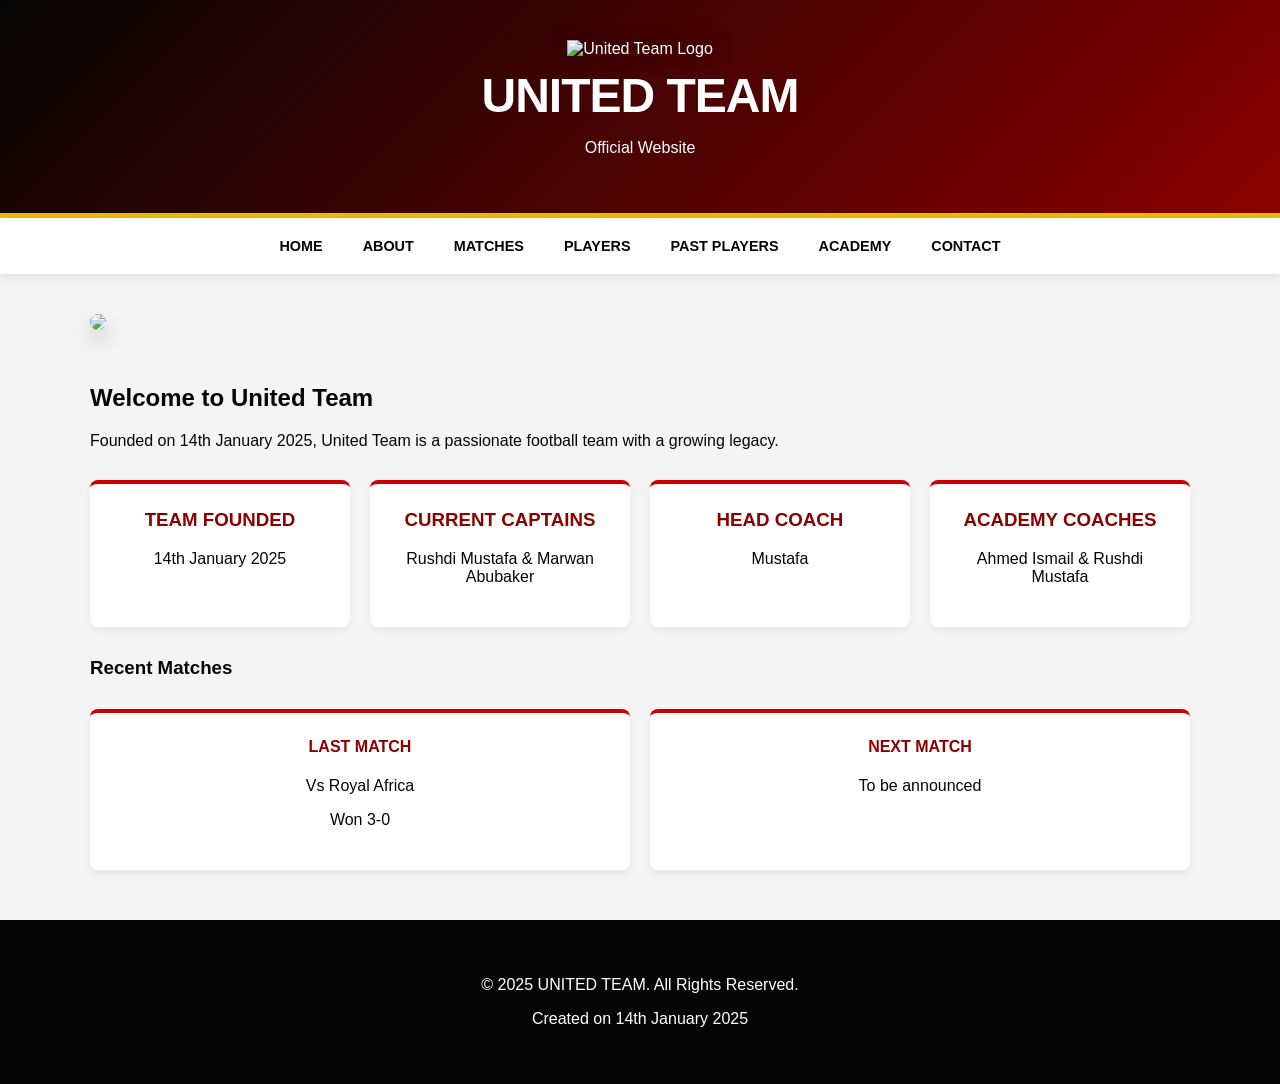
==== index.html @ cdd412ac "Add files via upload" ====
<!DOCTYPE html>
<html lang="en">

<head>
    <meta charset="UTF-8">
    <meta name="viewport" content="width=device-width, initial-scale=1.0">
    <link rel="stylesheet" href="style.css">
    <link rel="stylesheet" href="https://cloudflare.com">
    <link rel="stylesheet" href="https://cdnjs.cloudflare.com/ajax/libs/font-awesome/6.4.0/css/all.min.css">
    <title>UNITED TEAM - Official Website</title>
   
</head>

<body>
    <header>
        <img width="500" src="logo.jpg" alt="United Team Logo" class="logo">
        <h1>UNITED TEAM</h1>
        <p>Official Website</p>
    </header>

    <nav>
        <ul>
            <li><a href="indext.html" onclick="showSection('home')">Home</a></li>
            <li><a href="about.html" onclick="showSection('about')">About</a></li>
            <li><a href="match.html" onclick="showSection('matches')">Matches</a></li>
            <li><a href="players.html" onclick="showSection('players')">Players</a></li>
            <li><a href="pastplayer.html" onclick="showSection('Past-players')">Past Players</a></li>

            <li><a href="academy.html" onclick="showSection('academy')">Academy</a></li>
           
            <li><a href="contact.html" onclick="showSection('contact')">Contact</a></li>

        </ul>
    </nav>

    <div class="container">
        <section id="home" class="active-section">
            <div>
                <img width="950" src="/all3.jpg">

            </div>
            <h2>Welcome to United Team</h2>
            <p>Founded on 14th January 2025, United Team is a passionate football team with a growing legacy.</p>

            <div class="team-info">
                <div class="info-card">
                    <h3>Team Founded</h3>
                    <p>14th January 2025</p>
                </div>
                <div class="info-card">
                    <h3>Current Captains</h3>
                    <p>Rushdi Mustafa & Marwan Abubaker</p>
                </div>
                <div class="info-card">
                    <h3>Head Coach</h3>
                    <p> Mustafa</p>
                </div>
                <div class="info-card">
                    <h3>Academy Coaches</h3>
                    <p>Ahmed Ismail & Rushdi Mustafa</p>
                </div>
            </div>

            <h3>Recent Matches</h3>
            <div class="team-info">
                <div class="info-card">
                    <h4>Last Match</h4>
                    <p>Vs Royal Africa</p>
                    <p>Won 3-0</p>
                </div>
                <div class="info-card">
                    <h4>Next Match</h4>
                    <p>To be announced</p>
                </div>
            </div>
        </section>

        <section id="about">
<video width="320" height="240" src="images/video_2026-01-27_11-18-13.mp4"></video>
            <h2>About United Team</h2>
            <p>United Team was created on 14th January 2025 with two captains: Rushdi Mustafa and Jlal Mohamad.</p>
            <p>The team played its first match against ARGHAN Team and won 1-0, marking the beginning of an exciting
                journey.</p>

            <div class="coach-section">
                <!-- <img src="coach-photo.jpg" alt="Coach Ali Mohamad" class="coach-photo"> -->






                <div>
                    <h3>Head Coach: Mustafa</h3>
                    <p>Under the leadership of Coach Mustafa, United Team has been developing its skills and tactics
                        to compete at higher levels.</p>
                    <p>The team has shown great potential in various matches and continues to grow stronger.</p>
                </div>
            </div>

            <!-- <h3>Former Players</h3>
            <p>These players were part of United Team but have since left:</p> -->

        </section>

        <section id="matches" class="hidden">

            <h2>Match History</h2>
            <table class="match-history">
                <thead>
                    <tr>
                        <th>Match #</th>
                        <th>Opponent</th>
                        <th>Result</th>
                    </tr>
                </thead>
                <tbody>
                    <tr>
                        <td>1</td>
                        <td>Arghan Team</td>
                        <td>Won 1-0</td>
                    </tr>
                    <tr>
                        <td>2</td>
                        <td>Cluster I</td>
                        <td>Lost 4-2</td>
                    </tr>
                    <tr>
                        <td>3</td>
                        <td>Cluster G</td>
                        <td>Lost 2-1</td>
                    </tr>
                    <tr>
                        <td>4</td>
                        <td>Royal Africa Cluster L</td>
                        <td>Lost 6-2</td>
                    </tr>
                    <tr>
                        <td>5</td>
                        <td>Cluster B</td>
                        <td>Won 9-1</td>
                    </tr>
                    <tr>
                        <td>6</td>
                        <td>South Sudan Team</td>
                        <td>Draw 6-6</td>
                    </tr>
                    <tr>
                        <td>7</td>
                        <td>Cluster G</td>
                        <td>Won 4-1</td>

                    </tr>
                    <tr>
                        <td>8</td>
                        <td>Cluster A</td>
                        <td>Draw 1-1</td>
                    </tr>
                    <tr>
                        <td>9</td>
                        <td>Gaspa FC</td>
                        <td>Lost 2-1</td>
                    </tr>
                    <tr>
                        <td>10</td>
                        <td>Cluster I</td>
                        <td>Won 2-1</td>
                    </tr>
                    <tr>
                        <td>11 (League)</td>
                        <td>Cluster C</td>
                        <td>Won 3-2</td>
                    </tr>
                    <tr>
                        <td>12 (Semi Final)</td>
                        <td>Royal Africa</td>
                        <td>Lost 1-0</td>
                    </tr>
                    <tr>
                        <td>13 (3rd Place)</td>
                        <td>Cluster B</td>
                        <td>Won on penalties (5-4) after 2-2 draw</td>
                    <tr>
                        <td>14</td>
                        <td>Gaspa FC</td>
                        <td>Won 4-1</td>

                    </tr>
                    <tr>
                        <td>15</td>
                        <td>Cluster B</td>
                        <td>Draw 1-1</td>

                    </tr>
                    <tr>
                        <td>16</td>
                        <td>Cluster I</td>
                        <td>Won 2-1</td>

                    </tr>
                    <tr>
                        <td>17</td>
                        <td>Cluster A South</td>
                        <td>Draw 3-3</td>

                    </tr>
                    <tr>
                        <td>18</td>
                        <td>Cluster A North</td>
                        <td>Won 2-1</td>

                    </tr>
                    <tr>
                        <td>18</td>
                        <td>Cluster G </td>
                        <td>Won 4-2</td>

                    </tr>
                    <tr>
                        <td>19</td>
                        <td>Cluster I</td>
                        <td>Lost2-1</td>

                    </tr>
                    <tr>
                        <td>20</td>
                        <td>Cluster A</td>
                        <td>lost 4-2</td>

                    </tr>
                    <tr>
                        <td>21</td>
                        <td>Cluster G</td>
                        <td>Lost 2-0</td>

                    </tr>
                    <tr>
                        <td>22</td>
                        <td>Royal Africa</td>
                        <td>Lost 5-2</td>

                    </tr>
                    <tr>
                        <td>23(League)</td>
                        <td>Arghan</td>
                        <td>lost 1-0</td>

                    </tr>
                    <tr>
                        <td>24 (League)</td>
                        <td>Futuer Youth</td>
                        <td>Lost 1-0</td>

                    </tr>
                    <tr>
                        <td>25</td>
                        <td>Gaspa FC</td>
                        <td>Won 5-4</td>

                    </tr>
                    <tr>
                        <td>26</td>
                        <td>Cluster I</td>
                        <td>Won 2-1</td>

                    </tr>
                    <tr>
                        <td>27</td>
                        <td>Future Youth</td>
                        <td>Draw 3-3</td>

                    </tr>
                    <tr>
                        <td>28</td>
                        <td>Gapa Jouneir Team</td>
                        <td>Won 3-2</td>

                    </tr>
                    <tr>
                        <td>29</td>
                        <td>ARGHAN Team</td>
                        <td>Draw 2-2</td>
                    </tr>
                    </tr>
                </tbody>
            </table>
        </section>
        <!-- <section id="UNITED TEAM " class="hidden">
            <img src="images/all1.jpg">
            <img src="images/all3.jpg">
            <img src="images/all4 (2).jpg">
            <img src="all2.jpg" alt="all player">
            <img src="all3.jpg">
        </section> -->
        <section id="players" class="hidden">
            <img width="950" src="images/all4 (1).jpg" alt="">
            <img width="950" src="images/all3.jpg">
            <img width="950" src="images/all.jpg" alt="">


            <h2>First Team Players</h2>
            <div class="player-gallery">
                <!-- Player 1 -->
                <div class="player-card">
                    <img src="images/Rushdi.jpg" alt="Rushdi Mustafa" class="player-photo">
                    <h3>Rushdi Mustafa</h3>
                    <p>DMF/CMF/CB</p>
                    <p>Captain</p>

                </div>

                <!-- Player 2 -->
                <div class="player-card">
                    <img src="images/teneen.jpg" alt="Ahmed Adam" class="player-photo">
                    <h3>Ahmed Adam</h3>
                    <p>CB/CF/GK</p>
                    <p>Captain #2</p>

                </div>

                <!-- Player 3 -->
                <div class="player-card">
                    <img src="images/M.Hamdan.jpg" alt="Mustafa Hamdan" class="player-photo">
                    <h3>Mustafa Hamdan</h3>
                    <p>RB/LB</p>
                </div>

                <!-- Player 4 -->
                <div class="player-card">
                    <img src="images/marwan.jpg" alt="Marwan Abubakar" class="player-photo">
                    <h3>Marwan Abubakar</h3>
                    <p>LWF/RWF/CF</p>
                </div>

                <!-- Player 5 -->
                <div class="player-card">
                    <img src="images/basit.jpg" alt="Abdelbasit" class="player-photo">
                    <h3>Abdelbasit Ibrahim</h3>
                    <p>CB</p>
                </div>

                <!-- Player 6 -->
                <div class="player-card">
                    <img src="images/M.younis.jpg" alt="Mustafa Younis" class="player-photo">
                    <h3>Mustafa Younis</h3>
                    <p>CMF/SS</p>
                </div>
                <!-- Player 9 -->


                <div class="player-card">
                    <img src="images/nouri.jpg" alt="Nooreldeen Mustafa" class="player-photo">
                    <h3>Nooreldeen Mustafa</h3>
                    <p>CF</p>
                </div>

                <!-- Player 7 -->
                <div class="player-card">
                    <img src="images/zalingi.jpg" alt="Ahmed Ismail" class="player-photo">
                    <h3>Ahmed Ismail</h3>
                    <p>RB/LB</p>
                </div>

                <!-- Player 8 -->
                <div class="player-card">
                    <img src="images/shash.jpg" alt="shasha" class="player-photo">
                    <h3>Saeed Shasha</h3>
                    <p>CMF/GK</p>
                </div>



                <!-- Player 10 -->
                <div class="player-card">
                    <img src="images/14.jpg" alt="14" class="player-photo">
                    <h3>14</h3>
                    <p>RWF/CMF</p>
                </div>
                <!--player 11-->
                <div class="player-card">
                    <img src="images/saif.jpg" alt="saif" class="player-photo">
                    <h3>SaifEleslam </h3>
                    <p>LB\CB</p>
                </div>
                <!--player 12-->
                <div class="player-card">
                    <img src="images/logo.jpg" alt="Tatheel" class="player-photo">
                    <h3>Tatheel</h3>
                    <p>RWF/RB</p>
                </div>
                <!--player 13-->
                <div class="player-card">
                    <img src="" alt="Moneer">
                    <h3>Moneer</h3>
                    <P>CMF/DMF</P>

                </div>
                <!--player 14-->
                <div class="player-card">
                    <img src="images/logo.jpg" alt="Jidu" class="player-photo">
                    <h3>Jidu</h3>
                    <p>GK/CB/LB</p>
                </div>

                <!--player 15-->
                <div class="player-card">
                    <img src="images/logo.jpg" alt="AnasMohammad " class="player-photo">
                    <h3>Anas Mohamed</h3>
                    <p>CB/RB/LB</p>
                </div>
                <!--player 16-->
                <div class="player-card">
                    <img src="images/logo.jpg" alt="Isar" class="player-photo">
                    <h3>Isar</h3>
                    <p>CB/LB</p>
                </div>
                <!--player 17-->
                <div class="player-card">
                    <img src="images/logo.jpg" alt="Alaeldein" class="player-photo">
                    <h3>Alaeldein Elsadig</h3>
                    <p>CF</p>
                </div>
                <!--player 17-->
                <div class="player-card">
                    <img src="images/logo.jpg" alt="Mahmoud" class="player-photo">
                    <h3>Mahmoud Ismail</h3>
                    <p>DMF/CMF</p>
                </div>


                <!-- player 18 -->
                <!-- <div class="player-card">
                        <img src="sohil.jpg" alt="Abubaker Omer" class="player-photo"> -->
            </div>



    </div>






    <!--<section id="Past-players" class="hidden"> !-->



    </section>
    <section id="Past-players" class="hidden">
        <h3>Past Players</h3>
        <table class="match-history">
            <thead>
                <th>Player</th>
                <th>Name</th>
            </thead>
            <tr>
                <td>1</td>
                <td>Sohil Ismail</td>
            </tr>
            <tr>
                <td>
                    2
                </td>
                <td>Elmigdad</td>
            </tr>
            <tr>
                <td>3</td>
                <td>Ibrahim Aldoma</td>

            </tr>
            <tr>
                <td>4</td>
                <td>Mohamad Abdallah Abuseta</td>
            </tr>
            <tr>
                <td>5</td>
                <td>Elzaildeen Abubaker</td>
            </tr>
            <tr>
                <td>6</td>
                <td>Ibrahim Hassan</td>
            </tr>
            <tr>
                <td>7</td>
                <td>Jlal Mohamad</td>
            </tr>
            <tr>
                <td>8</td>
                <td>Ahmed Hamid</td>
            </tr>
            <tr>
                <td>9</td>
                <td>
                    Awad
                </td>
            </tr>
            <tr>
                <td>10</td>
                <td>Ismail Abubaker</td>
            </tr>
            <tr>
                <td>11</td>
                <td>Abdelrafe Saif</td>
            </tr>
            <tr>
                <td>12</td>
                <td>Younis Ahmed</td>
            </tr>
            <tr>
                <td>13</td>
                <td>Saleh Omer</td>
            </tr>
            <tr>
                <td>14</td>
                <td>Abubaker Omer</td>
            </tr>
            <tr>
                <td>15</td>
                <td>Sharief Obama</td>
            </tr>
            <tr>
                <td>16</td>
                <td>Mahmoud Ismail</td>
            </tr>
            <tr>
                <td>17</td>
                <td>Black Bonz</td>
            </tr>
            <tr>
                <td>18</td>
                <td>G-10</td>
            </tr>
            <tr>
                <td>19</td>
                <td>Ismail Abaid</td>
            </tr>
            <tr>
                <td>20</td>
                <td>Salah Adam</td>
            </tr>
            <tr>
                <td>21</td>
                <td>Adam Musa</td>

            </tr>
            <tr>
                <td>22</td>
                <td>Abdelnaser Adam</td>
            </tr>
        </table>









    </section>
    

    <footer>
        <p>&copy; 2025 UNITED TEAM. All Rights Reserved.</p>
        <p>Created on 14th January 2025</p>
    </footer>

    <script>
        function showSection(sectionId) {
            // Hide all sections
            const sections = document.querySelectorAll('section');
            sections.forEach(section => {
                section.classList.add('hidden');
                section.classList.remove('active-section');
            });

            // Show the selected section
            const activeSection = document.getElementById(sectionId);
            activeSection.classList.remove('hidden');
            activeSection.classList.add('active-section');

            // Scroll to top
            window.scrollTo(0, 0);
        }

        // Set the home section as active by default
        document.addEventListener('DOMContentLoaded', function () {
            showSection('home');
        });
    </script>
</body>

</html>
---- style.css ----
/* CORRECTED: Professional bold font import */
@import url('https://googleapis.com');

:root {
    --primary-red: #cc0000;
    --dark-red: #8b0000;
    --gold: #edbb00;
    --black: #050505;
    --white: #ffffff;
}

body {
    font-family: 'Montserrat', sans-serif;
    background-color: #f4f4f4;
    margin: 0;
    color: var(--black);
}

/* Header & Logo */
header {
    background: linear-gradient(135deg, var(--black) 0%, var(--dark-red) 100%);
    color: var(--white);
    padding: 40px 20px;
    text-align: center;
    border-bottom: 5px solid var(--gold);
}

.logo {
    width: 180px; 
    filter: drop-shadow(0 0 10px rgba(0,0,0,0.5));
}

header h1 {
    font-weight: 900;
    font-size: 3rem;
    margin: 10px 0 0;
    letter-spacing: -1px;
    text-transform: uppercase; /* Added for Barça style */
}

/* Navigation - Professional Sticky Bar */
nav {
    background-color: var(--white);
    position: sticky;
    top: 0;
    z-index: 1000;
    box-shadow: 0 2px 10px rgba(0,0,0,0.1);
}

nav ul {
    list-style: none;
    padding: 0;
    margin: 0;
    display: flex;
    justify-content: center;
}

nav ul li a {
    text-decoration: none;
    color: var(--black);
    font-weight: 700;
    padding: 20px;
    display: block;
    text-transform: uppercase;
    font-size: 0.9rem;
    transition: 0.3s;
}

nav ul li a:hover {
    color: var(--primary-red);
    background: #f9f9f9;
    border-bottom: 3px solid var(--primary-red); /* Added hover indicator */
}

/* Main Container */
.container {
    max-width: 1100px;
    margin: 40px auto;
    padding: 0 20px;
}

/* Welcome Image Styling */
.container section img {
    width: 100%;
    border-radius: 12px;
    box-shadow: 0 10px 20px rgba(0,0,0,0.2);
    margin-bottom: 30px;
}

/* Professional Cards */
.team-info {
    display: grid;
    grid-template-columns: repeat(auto-fit, minmax(200px, 1fr));
    gap: 20px;
    margin: 30px 0;
}

.info-card {
    background: var(--white);
    padding: 25px;
    border-radius: 8px;
    text-align: center;
    box-shadow: 0 4px 6px rgba(0,0,0,0.05);
    border-top: 4px solid var(--primary-red);
    transition: transform 0.2s;
}

.info-card:hover {
    transform: translateY(-5px); /* Added lift effect */
}

.info-card h3, .info-card h4 {
    color: var(--dark-red);
    margin-top: 0;
    text-transform: uppercase;
}

/* Match Table */
.match-history {
    width: 100%;
    border-collapse: collapse;
    background: white;
    border-radius: 8px;
    overflow: hidden;
    margin-top: 20px;
}

.match-history th {
    background: var(--black);
    color: white;
    padding: 15px;
    text-align: left;
    text-transform: uppercase;
}

.match-history td {
    padding: 15px;
    border-bottom: 1px solid #eee;
}

.match-history tr:hover {
    background-color: #fff9f9;
}

/* Tab Logic */
.hidden {
    display: none;
}

/* Video Styling */
video {
    width: 100%;
    max-width: 800px;
    display: block;
    margin: 20px auto;
    border-radius: 10px;
}

footer {
    text-align: center;
    padding: 40px;
    background: var(--black);
    color: white;
    margin-top: 50px;
}
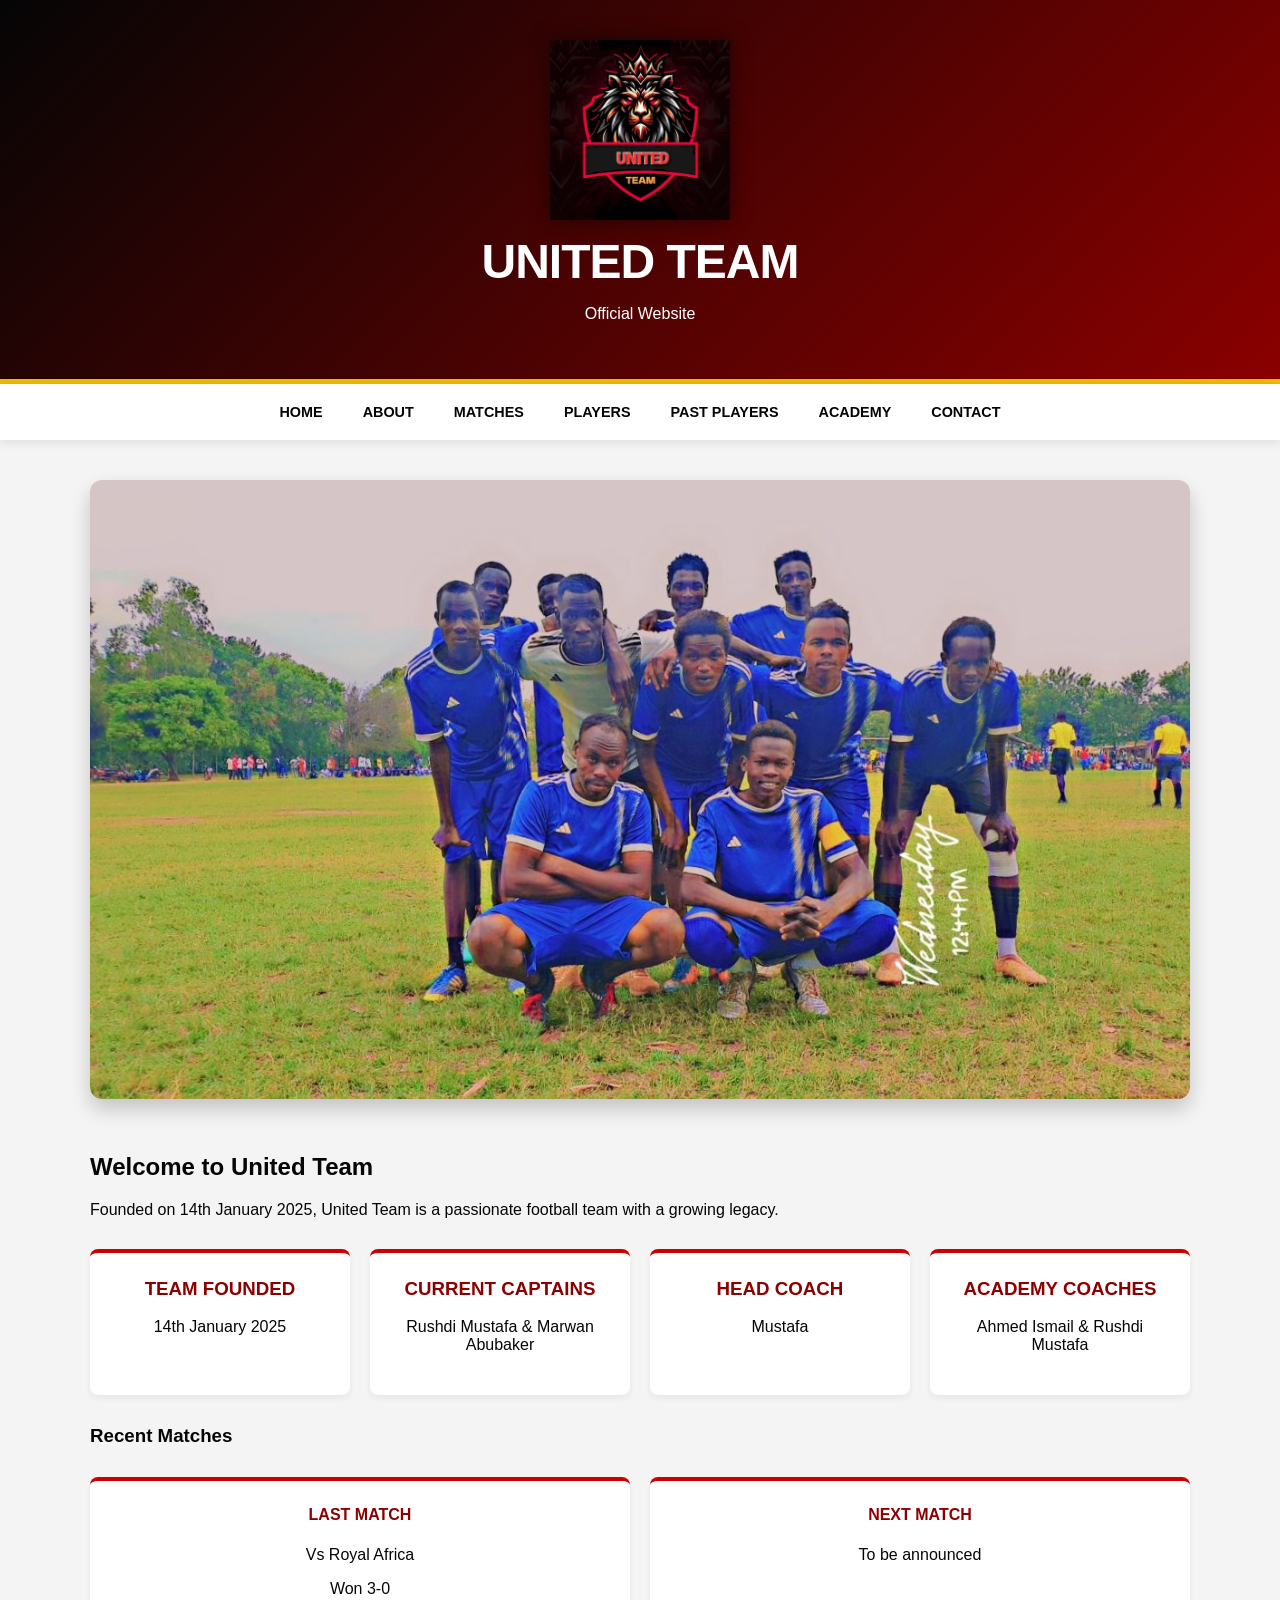
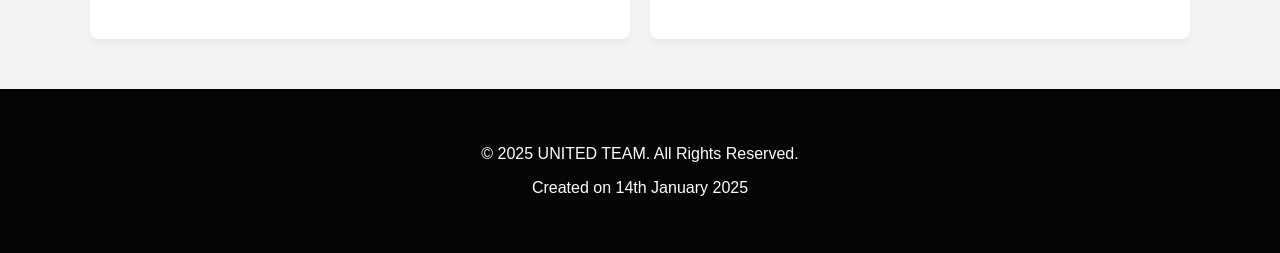
==== commit 4f318cb3: "Update index.html" ====
--- a/index.html
+++ b/index.html
@@ -20,7 +20,7 @@
 
     <nav>
         <ul>
-            <li><a href="indext.html" onclick="showSection('home')">Home</a></li>
+            <li><a href="index.html" onclick="showSection('home')">Home</a></li>
             <li><a href="about.html" onclick="showSection('about')">About</a></li>
             <li><a href="match.html" onclick="showSection('matches')">Matches</a></li>
             <li><a href="players.html" onclick="showSection('players')">Players</a></li>
@@ -591,4 +591,4 @@
     </script>
 </body>
 
-</html>+</html>
--- a/style.css
+++ b/style.css
@@ -163,3 +163,54 @@
     color: white;
     margin-top: 50px;
 }
+
+
+/* --- RESPONSIVE DESIGN ADDITIONS --- */
+
+/* Mobile Phones (Screens smaller than 768px) */
+@media (max-width: 768px) {
+    header h1 {
+        font-size: 2rem; /* Shrink title so it doesn't wrap weirdly */
+    }
+
+    .logo {
+        width: 120px; /* Smaller logo for mobile */
+    }
+
+    nav ul {
+        flex-direction: column; /* Stack menu items vertically */
+        text-align: center;
+    }
+
+    nav ul li a {
+        padding: 15px;
+        border-bottom: 1px solid #eee;
+    }
+
+    .container {
+        margin: 20px auto; /* Less margin on mobile */
+    }
+
+    .team-info {
+        grid-template-columns: 1fr; /* Force cards into 1 single column */
+    }
+
+    /* Make tables scrollable sideways so they don't break the layout */
+    .match-history {
+        display: block;
+        overflow-x: auto;
+        white-space: nowrap;
+    }
+}
+
+/* Tablets (Screens between 769px and 1024px) */
+@media (min-width: 769px) and (max-width: 1024px) {
+    .team-info {
+        grid-template-columns: repeat(2, 1fr); /* 2 columns for tablets */
+    }
+    
+    header h1 {
+        font-size: 2.5rem;
+    }
+}
+
